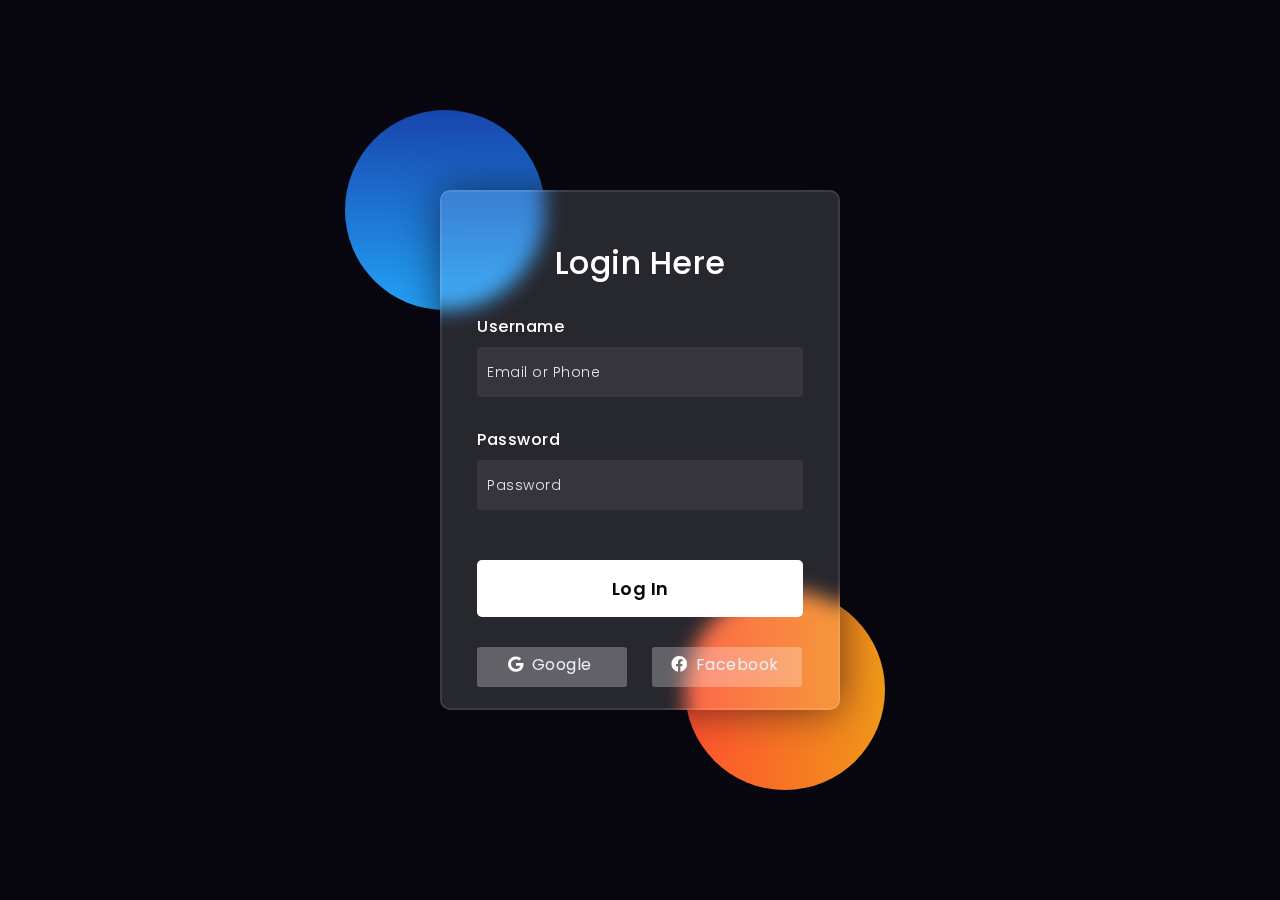
==== Login/index.html @ 3f50866a "Added all Files" ====
<!DOCTYPE html>
<html lang="en" >
<head>
  <meta charset="UTF-8">
  <title>CodePen - Glassmorphism login Form | Nothing4us</title>
  

</head>
<body>
<!-- partial:index.partial.html -->
<!DOCTYPE html>
<html lang="en" >
<head>
  <meta charset="UTF-8">
  <title> Glassmorphism login Form | Nothing4us </title>
  
</head>
<body>
<!-- partial:index.partial.html -->
<!DOCTYPE html>
<html lang="en">
<head>
  
    <title>Glassmorphism login Form Tutorial in html css</title>
 
    <link rel="preconnect" href="https://fonts.gstatic.com">
    <link rel="stylesheet" href="https://cdnjs.cloudflare.com/ajax/libs/font-awesome/5.15.4/css/all.min.css">
    <link href="https://fonts.googleapis.com/css2?family=Poppins:wght@300;500;600&display=swap" rel="stylesheet">
    <!--Stylesheet-->
    <style media="screen">
      *,
*:before,
*:after{
    padding: 0;
    margin: 0;
    box-sizing: border-box;
}
body{
    background-color: #080710;
}
.background{
    width: 430px;
    height: 520px;
    position: absolute;
    transform: translate(-50%,-50%);
    left: 50%;
    top: 50%;
}
.background .shape{
    height: 200px;
    width: 200px;
    position: absolute;
    border-radius: 50%;
}
.shape:first-child{
    background: linear-gradient(
        #1845ad,
        #23a2f6
    );
    left: -80px;
    top: -80px;
}
.shape:last-child{
    background: linear-gradient(
        to right,
        #ff512f,
        #f09819
    );
    right: -30px;
    bottom: -80px;
}
form{
    height: 520px;
    width: 400px;
    background-color: rgba(255,255,255,0.13);
    position: absolute;
    transform: translate(-50%,-50%);
    top: 50%;
    left: 50%;
    border-radius: 10px;
    backdrop-filter: blur(10px);
    border: 2px solid rgba(255,255,255,0.1);
    box-shadow: 0 0 40px rgba(8,7,16,0.6);
    padding: 50px 35px;
}
form *{
    font-family: 'Poppins',sans-serif;
    color: #ffffff;
    letter-spacing: 0.5px;
    outline: none;
    border: none;
}
form h3{
    font-size: 32px;
    font-weight: 500;
    line-height: 42px;
    text-align: center;
}

label{
    display: block;
    margin-top: 30px;
    font-size: 16px;
    font-weight: 500;
}
input{
    display: block;
    height: 50px;
    width: 100%;
    background-color: rgba(255,255,255,0.07);
    border-radius: 3px;
    padding: 0 10px;
    margin-top: 8px;
    font-size: 14px;
    font-weight: 300;
}
::placeholder{
    color: #e5e5e5;
}
button{
    margin-top: 50px;
    width: 100%;
    background-color: #ffffff;
    color: #080710;
    padding: 15px 0;
    font-size: 18px;
    font-weight: 600;
    border-radius: 5px;
    cursor: pointer;
}
.social{
  margin-top: 30px;
  display: flex;
}
.social div{
  background: red;
  width: 150px;
  border-radius: 3px;
  padding: 5px 10px 10px 5px;
  background-color: rgba(255,255,255,0.27);
  color: #eaf0fb;
  text-align: center;
}
.social div:hover{
  background-color: rgba(255,255,255,0.47);
}
.social .fb{
  margin-left: 25px;
}
.social i{
  margin-right: 4px;
}

    </style>
</head>
<body>
    <div class="background">
        <div class="shape"></div>
        <div class="shape"></div>
    </div>
    <form>
        <h3>Login Here</h3>

        <label for="username">Username</label>
        <input type="text" placeholder="Email or Phone" id="username">

        <label for="password">Password</label>
        <input type="password" placeholder="Password" id="password">

        <button>Log In</button>
        <div class="social">
          <div class="go"><i class="fab fa-google"></i>  Google</div>
          <div class="fb"><i class="fab fa-facebook"></i>  Facebook</div>
        </div>
    </form>
</body>
</html>
<!-- partial -->
  
</body>
</html>
<!-- partial -->
  
</body>
</html>
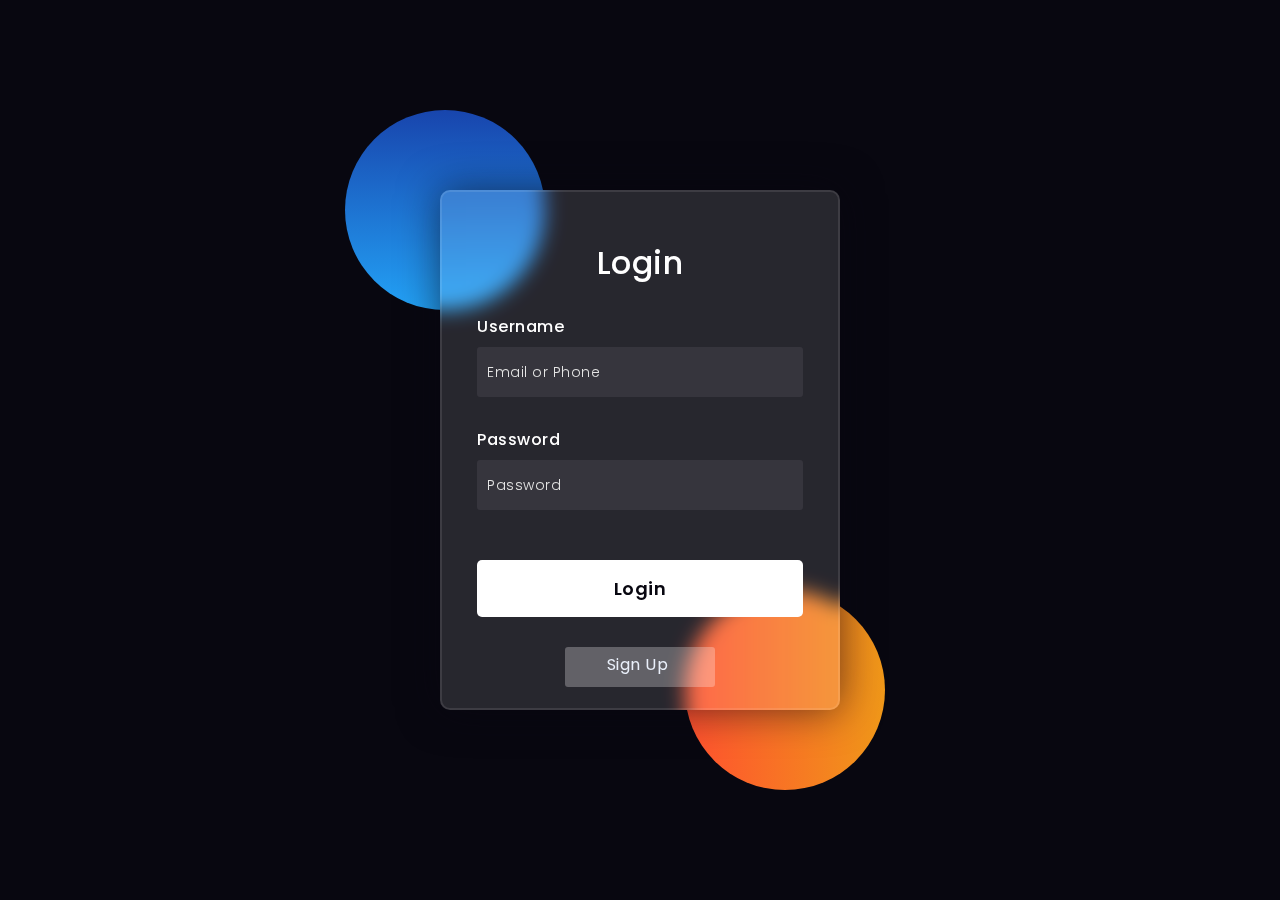
==== commit 72af61a8: "Updated text in indexes" ====
--- a/Login/index.html
+++ b/Login/index.html
@@ -1,185 +1,165 @@
-<!DOCTYPE html>
-<html lang="en" >
-<head>
-  <meta charset="UTF-8">
-  <title>CodePen - Glassmorphism login Form | Nothing4us</title>
-  
-
-</head>
-<body>
-<!-- partial:index.partial.html -->
-<!DOCTYPE html>
-<html lang="en" >
-<head>
-  <meta charset="UTF-8">
-  <title> Glassmorphism login Form | Nothing4us </title>
-  
-</head>
-<body>
-<!-- partial:index.partial.html -->
 <!DOCTYPE html>
 <html lang="en">
+
 <head>
-  
-    <title>Glassmorphism login Form Tutorial in html css</title>
- 
-    <link rel="preconnect" href="https://fonts.gstatic.com">
-    <link rel="stylesheet" href="https://cdnjs.cloudflare.com/ajax/libs/font-awesome/5.15.4/css/all.min.css">
+
+    <title>Login / Sign up</title>
+
     <link href="https://fonts.googleapis.com/css2?family=Poppins:wght@300;500;600&display=swap" rel="stylesheet">
-    <!--Stylesheet-->
     <style media="screen">
-      *,
-*:before,
-*:after{
-    padding: 0;
-    margin: 0;
-    box-sizing: border-box;
-}
-body{
-    background-color: #080710;
-}
-.background{
-    width: 430px;
-    height: 520px;
-    position: absolute;
-    transform: translate(-50%,-50%);
-    left: 50%;
-    top: 50%;
-}
-.background .shape{
-    height: 200px;
-    width: 200px;
-    position: absolute;
-    border-radius: 50%;
-}
-.shape:first-child{
-    background: linear-gradient(
-        #1845ad,
-        #23a2f6
-    );
-    left: -80px;
-    top: -80px;
-}
-.shape:last-child{
-    background: linear-gradient(
-        to right,
-        #ff512f,
-        #f09819
-    );
-    right: -30px;
-    bottom: -80px;
-}
-form{
-    height: 520px;
-    width: 400px;
-    background-color: rgba(255,255,255,0.13);
-    position: absolute;
-    transform: translate(-50%,-50%);
-    top: 50%;
-    left: 50%;
-    border-radius: 10px;
-    backdrop-filter: blur(10px);
-    border: 2px solid rgba(255,255,255,0.1);
-    box-shadow: 0 0 40px rgba(8,7,16,0.6);
-    padding: 50px 35px;
-}
-form *{
-    font-family: 'Poppins',sans-serif;
-    color: #ffffff;
-    letter-spacing: 0.5px;
-    outline: none;
-    border: none;
-}
-form h3{
-    font-size: 32px;
-    font-weight: 500;
-    line-height: 42px;
-    text-align: center;
-}
+        *,
+        *:before,
+        *:after {
+            padding: 0;
+            margin: 0;
+            box-sizing: border-box;
+        }
 
-label{
-    display: block;
-    margin-top: 30px;
-    font-size: 16px;
-    font-weight: 500;
-}
-input{
-    display: block;
-    height: 50px;
-    width: 100%;
-    background-color: rgba(255,255,255,0.07);
-    border-radius: 3px;
-    padding: 0 10px;
-    margin-top: 8px;
-    font-size: 14px;
-    font-weight: 300;
-}
-::placeholder{
-    color: #e5e5e5;
-}
-button{
-    margin-top: 50px;
-    width: 100%;
-    background-color: #ffffff;
-    color: #080710;
-    padding: 15px 0;
-    font-size: 18px;
-    font-weight: 600;
-    border-radius: 5px;
-    cursor: pointer;
-}
-.social{
-  margin-top: 30px;
-  display: flex;
-}
-.social div{
-  background: red;
-  width: 150px;
-  border-radius: 3px;
-  padding: 5px 10px 10px 5px;
-  background-color: rgba(255,255,255,0.27);
-  color: #eaf0fb;
-  text-align: center;
-}
-.social div:hover{
-  background-color: rgba(255,255,255,0.47);
-}
-.social .fb{
-  margin-left: 25px;
-}
-.social i{
-  margin-right: 4px;
-}
+        body {
+            background-color: #080710;
+        }
 
+        .background {
+            width: 430px;
+            height: 520px;
+            position: absolute;
+            transform: translate(-50%, -50%);
+            left: 50%;
+            top: 50%;
+        }
+
+        .background .circle {
+            height: 200px;
+            width: 200px;
+            position: absolute;
+            border-radius: 50%;
+        }
+
+        .circle:first-child {
+            background: linear-gradient(#1845ad,#23a2f6);
+            left: -80px;
+            top: -80px;
+        }
+
+        .circle:last-child {
+            background: linear-gradient(to right,#ff512f,#f09819);
+            right: -30px;
+            bottom: -80px;
+        }
+
+        form {
+            height: 520px;
+            width: 400px;
+            background-color: rgba(255, 255, 255, 0.13);
+            position: absolute;
+            transform: translate(-50%, -50%);
+            top: 50%;
+            left: 50%;
+            border-radius: 10px;
+            backdrop-filter: blur(10px);
+            border: 2px solid rgba(255, 255, 255, 0.1);
+            box-shadow: 0 0 40px rgba(8, 7, 16, 0.6);
+            padding: 50px 35px;
+        }
+
+        form * {
+            font-family: 'Poppins', sans-serif;
+            color: #ffffff;
+            letter-spacing: 0.5px;
+            outline: none;
+            border: none;
+        }
+
+        form h3 {
+            font-size: 32px;
+            font-weight: 500;
+            line-height: 42px;
+            text-align: center;
+        }
+
+        label {
+            display: block;
+            margin-top: 30px;
+            font-size: 16px;
+            font-weight: 500;
+        }
+
+        input {
+            display: block;
+            height: 50px;
+            width: 100%;
+            background-color: rgba(255, 255, 255, 0.07);
+            border-radius: 3px;
+            padding: 0 10px;
+            margin-top: 8px;
+            font-size: 14px;
+            font-weight: 300;
+        }
+
+        ::placeholder {
+            color: #e5e5e5;
+        }
+
+        button {
+            margin-top: 50px;
+            width: 100%;
+            background-color: #ffffff;
+            color: #080710;
+            padding: 15px 0;
+            font-size: 18px;
+            font-weight: 600;
+            border-radius: 5px;
+            cursor: pointer;
+        }
+
+        button:hover{
+            opacity: 0.5;
+        }
+
+        .signup {
+            margin-top: 30px;
+            display: flex;
+            justify-content: center;
+        }
+
+        .signup div {
+            background: red;
+            width: 150px;
+            border-radius: 3px;
+            padding: 5px 10px 10px 5px;
+            background-color: rgba(255, 255, 255, 0.27);
+            color: #eaf0fb;
+            text-align: center;
+        }
+
+        .signup div:hover {
+            background-color: rgba(255, 255, 255, 0.47);
+        }
     </style>
 </head>
+
 <body>
     <div class="background">
-        <div class="shape"></div>
-        <div class="shape"></div>
+        <div class="circle"></div>
+        <div class="circle"></div>
     </div>
-    <form>
-        <h3>Login Here</h3>
+    <form id="form">
+        <h3>Login</h3>
 
         <label for="username">Username</label>
-        <input type="text" placeholder="Email or Phone" id="username">
+        <input type="text" placeholder="Email or Phone" id="username" required>
 
         <label for="password">Password</label>
-        <input type="password" placeholder="Password" id="password">
+        <input type="password" placeholder="Password" id="password" required>
 
-        <button>Log In</button>
-        <div class="social">
-          <div class="go"><i class="fab fa-google"></i>  Google</div>
-          <div class="fb"><i class="fab fa-facebook"></i>  Facebook</div>
+        <button type="submit">Login</button>
+
+        <div class="signup">
+            <div id="signup">Sign Up</div>
         </div>
     </form>
+
+    <script src="script.js"></script>
 </body>
-</html>
-<!-- partial -->
-  
-</body>
-</html>
-<!-- partial -->
-  
-</body>
-</html>
+
+</html>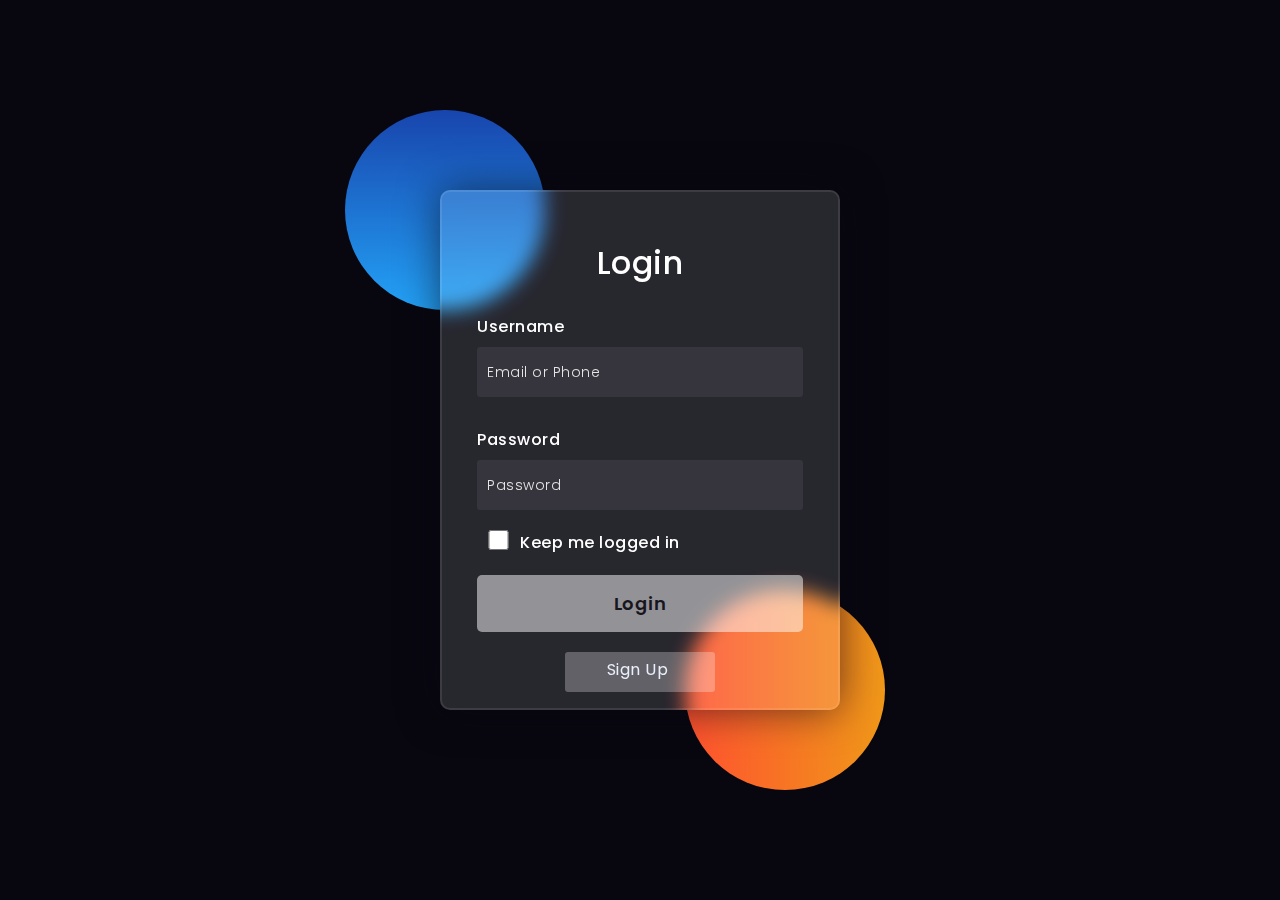
==== commit e87dfe26: "Modified Login/Sign up page" ====
--- a/Login/index.html
+++ b/Login/index.html
@@ -100,8 +100,26 @@
             color: #e5e5e5;
         }
 
+        .chkbx{
+            width: 80%;
+            display: flex;
+            flex-direction: row-reverse;
+            margin-top: 20px;
+        }
+
+        .chkbx label{
+            width: 100%;
+            margin: 0;
+        }
+
+        .chkbx input{
+            width: 20%;
+            height: 20px;
+            margin: 0;
+        }
+
         button {
-            margin-top: 50px;
+            margin-top: 20px;
             width: 100%;
             background-color: #ffffff;
             color: #080710;
@@ -110,16 +128,18 @@
             font-weight: 600;
             border-radius: 5px;
             cursor: pointer;
+            opacity: 0.5;
         }
 
         button:hover{
-            opacity: 0.5;
+            opacity: 1;
         }
 
         .signup {
-            margin-top: 30px;
+            margin-top: 20px;
             display: flex;
             justify-content: center;
+            cursor: pointer;
         }
 
         .signup div {
@@ -133,7 +153,43 @@
         }
 
         .signup div:hover {
-            background-color: rgba(255, 255, 255, 0.47);
+            background-color: #ffffff;
+            color: #000;
+        }
+
+        #form2{
+            display: none;
+            height: 600px;
+        }
+
+        #form2 button{
+            margin-top: 25px;
+        }
+
+        #form2 .signup{
+            margin-top: 20px;
+        }
+
+        .login {
+            margin-top: 30px;
+            display: flex;
+            justify-content: center;
+            cursor: pointer;
+        }
+
+        .login div {
+            background: red;
+            width: 150px;
+            border-radius: 3px;
+            padding: 5px 10px 10px 5px;
+            background-color: rgba(255, 255, 255, 0.27);
+            color: #eaf0fb;
+            text-align: center;
+        }
+
+        .login div:hover {
+            background-color: #ffffff;
+            color: #000;
         }
     </style>
 </head>
@@ -152,6 +208,11 @@
         <label for="password">Password</label>
         <input type="password" placeholder="Password" id="password" required>
 
+        <div class="chkbx">
+            <label for="checkbox">Keep me logged in</label>
+            <input type= "checkbox">
+        </div>
+
         <button type="submit">Login</button>
 
         <div class="signup">
@@ -159,6 +220,25 @@
         </div>
     </form>
 
+    <form id="form2">
+        <h3>Sign Up</h3>
+
+        <label for="username">Username</label>
+        <input type="text" placeholder="Email or Phone" id="username" required>
+
+        <label for="password">Password</label>
+        <input type="password" placeholder="Password" id="password" required>
+
+        <label for="password">Enter Password Again</label>
+        <input type="password" placeholder="Password" id="password" required>
+
+        <button type="submit">Sign Up</button>
+
+        <div class="login">
+            <div id="login">Login</div>
+        </div>
+    </form>
+
     <script src="script.js"></script>
 </body>
 
